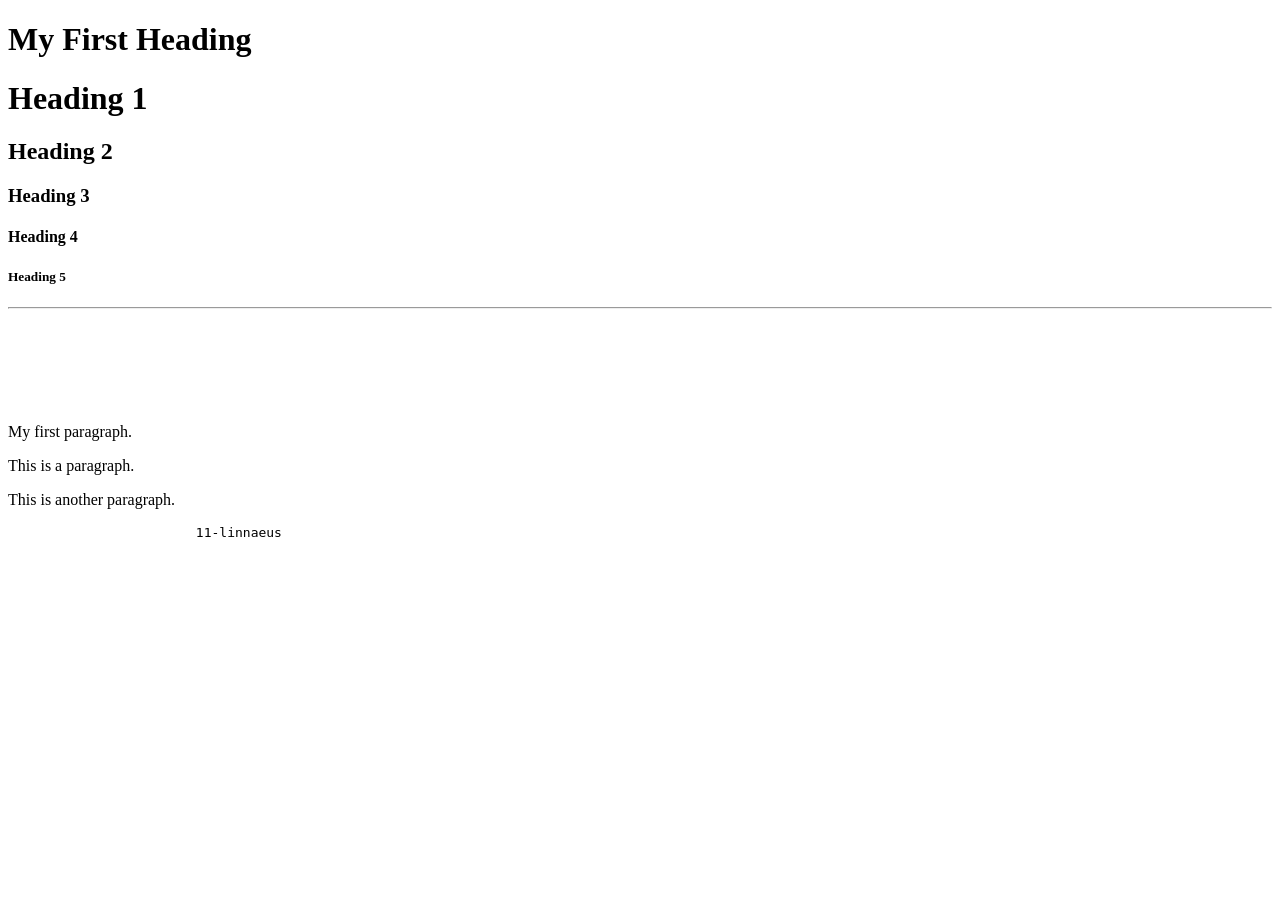
==== index.html @ af18af70 "Add files via upload" ====
<!DOCTYPE	HTML>
<html>
	<head>
		<title>Page Title</title>
	</head>
<body>
		
		<h1>My	First Heading</h1>
		<h1>Heading 	1</h1>
		<h2>Heading		2</h2>
		<h3>Heading		3</h3>
		<h4>Heading		4</h4>
		<h5>Heading		5</h5>
		<hr>
		<br><br><br><br><br>
		<p>My first   paragraph.</p>
		<p>This is a  paragraph.</p>
		<p>This is another	paragraph.</p>
		<pre>
			11-linnaeus 	
				
			
	</pre>
		
</body>
</html>
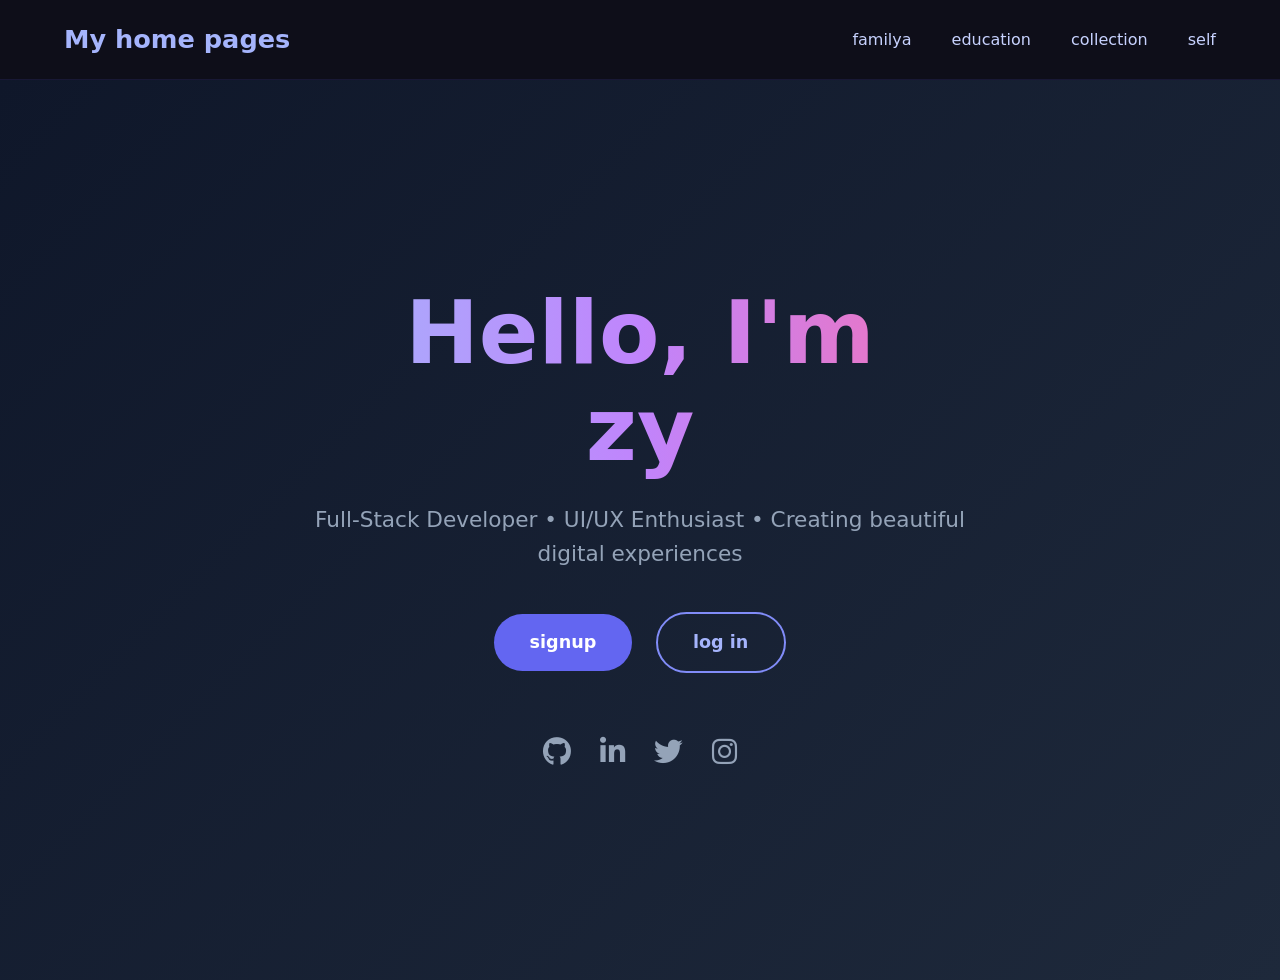
==== commit c2b53d2a: "Update and rename homepages.html to index.html" ====
--- a/index.html
+++ b/index.html
@@ -1,27 +1,199 @@
-<!DOCTYPE	HTML>
-<html>
-	<head>
-		<title>Page Title</title>
-	</head>
+
+   <!DOCTYPE html>
+<html lang="en">
+<head>
+  <meta charset="UTF-8" />
+  <meta name="viewport" content="width=device-width, initial-scale=1.0"/>
+  <title>Your Name | Home</title>
+  
+  <link rel="stylesheet" href="https://cdnjs.cloudflare.com/ajax/libs/font-awesome/6.5.0/css/all.min.css"/>
+  
+  <style>
+    /* ============== RESET & BASE ============== */
+    * {
+      margin: 0;
+      padding: 0;
+      box-sizing: border-box;
+    }
+
+    body {
+      font-family: 'Segoe UI', system-ui, -apple-system, sans-serif;
+      background-color: #0f0f1a;
+      color: #e0e0ff;
+      line-height: 1.6;
+      min-height: 100vh;
+    }
+
+    /* ============== HEADER / NAV ============== */
+    header {
+      position: fixed;
+      top: 0;
+      width: 100%;
+      z-index: 1000;
+      background: rgba(15, 15, 26, 0.85);
+      backdrop-filter: blur(10px);
+      border-bottom: 1px solid rgba(100, 100, 255, 0.12);
+      transition: all 0.3s ease;
+    }
+
+    nav {
+      max-width: 1400px;
+      margin: 0 auto;
+      padding: 1.2rem 5%;
+      display: flex;
+      justify-content: space-between;
+      align-items: center;
+    }
+
+    .logo {
+      font-size: 1.6rem;
+      font-weight: 800;
+      color: #a5b4fc;
+      text-decoration: none;
+    }
+
+    .nav-links {
+      display: flex;
+      gap: 2.5rem;
+      list-style: none;
+    }
+
+    .nav-links a {
+      color: #c7d2fe;
+      text-decoration: none;
+      font-weight: 500;
+      transition: color 0.3s ease;
+    }
+
+    .nav-links a:hover {
+      color: #818cf8;
+    }
+
+    /* ============== HERO SECTION ============== */
+    .hero {
+      height: 100vh;
+      min-height: 700px;
+      display: flex;
+      align-items: center;
+      justify-content: center;
+      text-align: center;
+      background: linear-gradient(135deg, #0f172a 0%, #1e293b 100%);
+      padding: 0 5%;
+    }
+
+    .hero-content {
+      max-width: 900px;
+    }
+
+    .hero h1 {
+      font-size: clamp(3rem, 8vw, 5.5rem);
+      margin-bottom: 1.5rem;
+      background: linear-gradient(90deg, #a5b4fc, #c084fc, #f472b6);
+      -webkit-background-clip: text;
+      -webkit-text-fill-color: transparent;
+      line-height: 1.1;
+    }
+
+    .hero p {
+      font-size: 1.35rem;
+      margin-bottom: 2.5rem;
+      color: #94a3b8;
+      max-width: 680px;
+      margin-left: auto;
+      margin-right: auto;
+    }
+
+    .btn {
+      display: inline-block;
+      padding: 0.9rem 2.2rem;
+      background: #6366f1;
+      color: white;
+      text-decoration: none;
+      border-radius: 50px;
+      font-weight: 600;
+      font-size: 1.1rem;
+      transition: all 0.3s ease;
+      border: none;
+      cursor: pointer;
+    }
+
+    .btn:hover {
+      background: #4f46e5;
+      transform: translateY(-3px);
+      box-shadow: 0 10px 25px rgba(99, 102, 241, 0.35);
+    }
+
+    .btn-outline {
+      background: transparent;
+      border: 2px solid #818cf8;
+      color: #a5b4fc;
+      margin-left: 1.2rem;
+    }
+
+    .btn-outline:hover {
+      background: rgba(129, 140, 248, 0.1);
+    }
+
+    /* ============== SOCIAL ICONS ============== */
+    .socials {
+      margin-top: 3.5rem;
+      display: flex;
+      justify-content: center;
+      gap: 1.8rem;
+    }
+
+    .socials a {
+      color: #94a3b8;
+      font-size: 1.8rem;
+      transition: all 0.3s ease;
+    }
+
+    .socials a:hover {
+      color: #a5b4fc;
+      transform: translateY(-4px);
+    }
+
+    /* Make content visible under fixed header */
+    main {
+      padding-top: 80px;
+    }
+  </style>
+</head>
 <body>
-		
-		<h1>My	First Heading</h1>
-		<h1>Heading 	1</h1>
-		<h2>Heading		2</h2>
-		<h3>Heading		3</h3>
-		<h4>Heading		4</h4>
-		<h5>Heading		5</h5>
-		<hr>
-		<br><br><br><br><br>
-		<p>My first   paragraph.</p>
-		<p>This is a  paragraph.</p>
-		<p>This is another	paragraph.</p>
-		<pre>
-			11-linnaeus 	
-				
-			
-	</pre>
-		
+
+  <header>
+    <nav>
+      <a href="#" class="logo">My home pages</a>
+      <ul class="nav-links">
+        <li><a href="#home">familya</a></li>
+        <li><a href="#about">education</a></li>
+        <li><a href="#projects">collection</a></li>
+        <li><a href="#contact">self</a></li>
+      </ul>
+    </nav>
+  </header>
+
+  <main>
+    <section class="hero" id="home">
+      <div class="hero-content">
+        <h1>Hello, I'm <br>zy</h1>
+        <p>Full-Stack Developer • UI/UX Enthusiast • Creating beautiful digital experiences</p>
+        
+        <div>
+          <a href="#projects" class="btn">signup</a>
+          <a href="#contact" class="btn btn-outline">log in</a>
+        </div>
+
+        <div class="socials">
+          <a href="#"><i class="fab fa-github"></i></a>
+          <a href="#"><i class="fab fa-linkedin-in"></i></a>
+          <a href="#"><i class="fab fa-twitter"></i></a>
+          <a href="#"><i class="fab fa-instagram"></i></a>
+        </div>
+      </div>
+    </section>
+  </main>
+
 </body>
-</html>
-	+</html> 
+    
